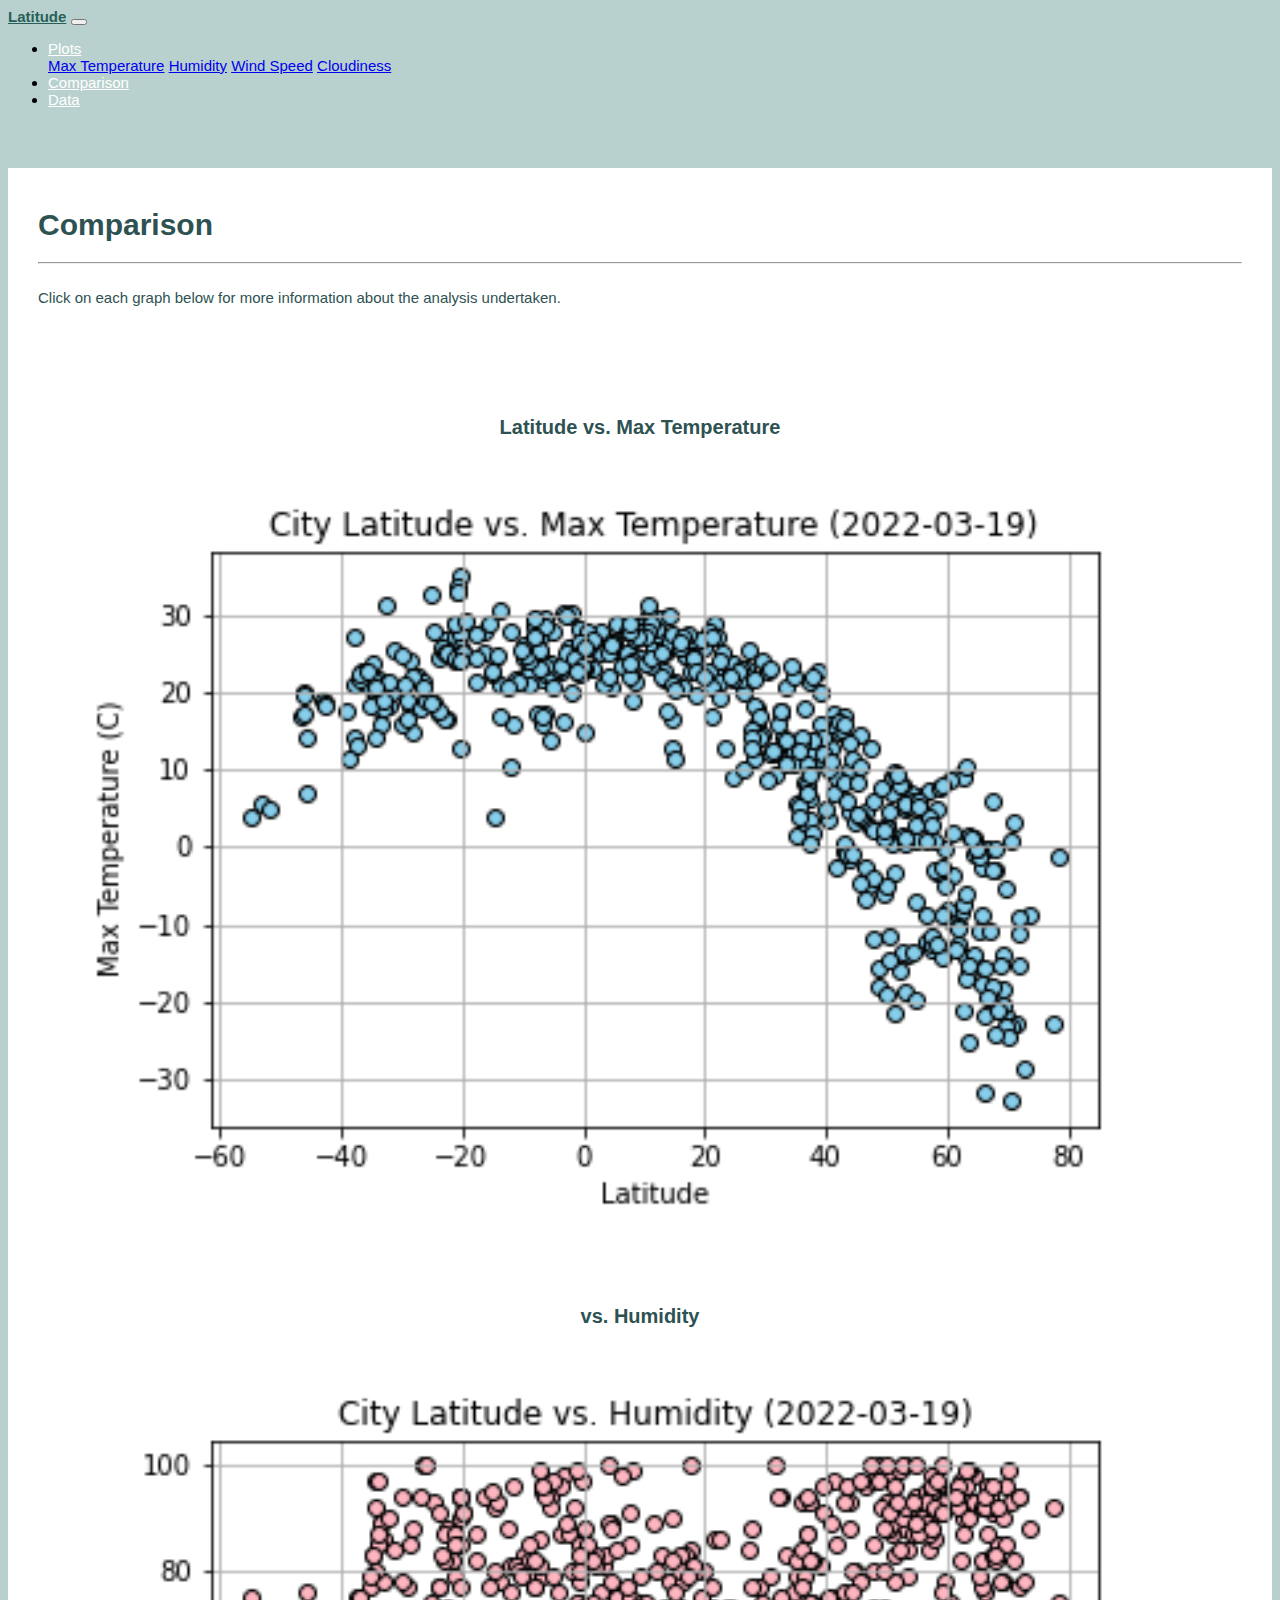
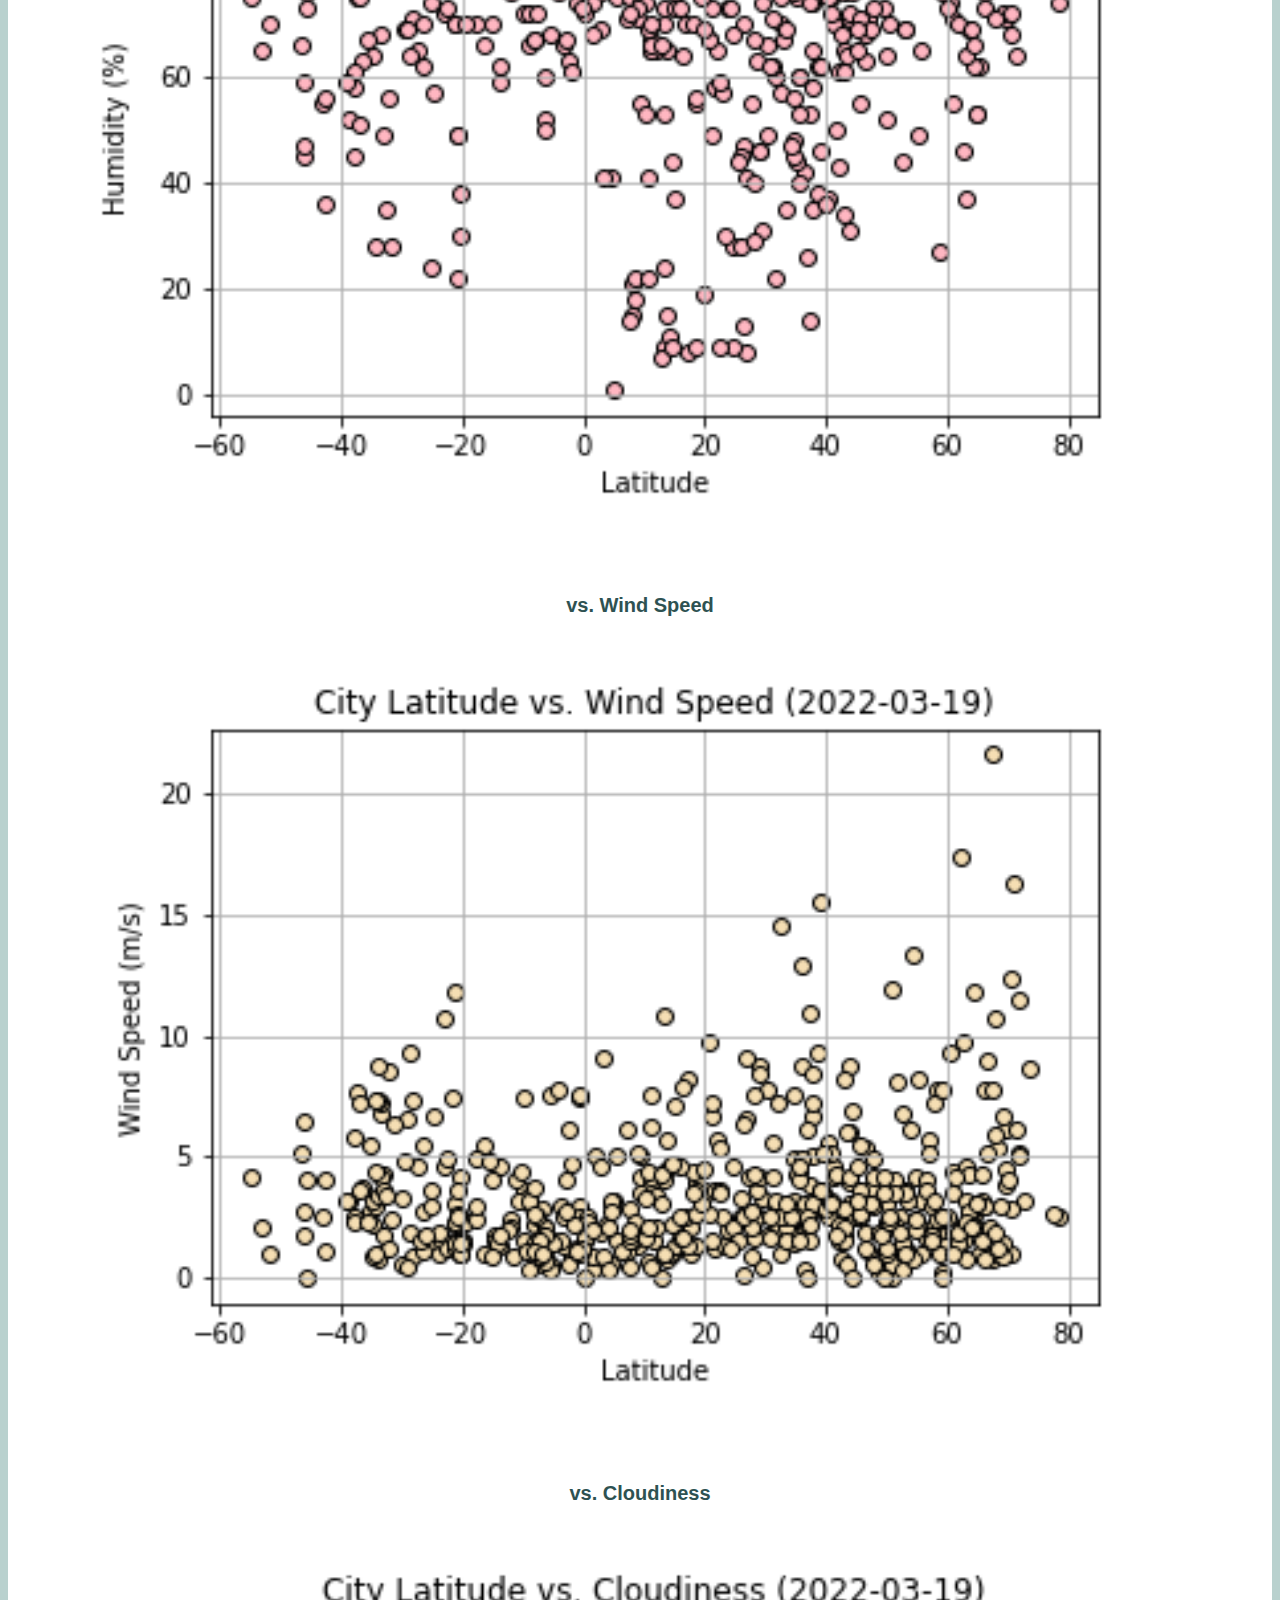
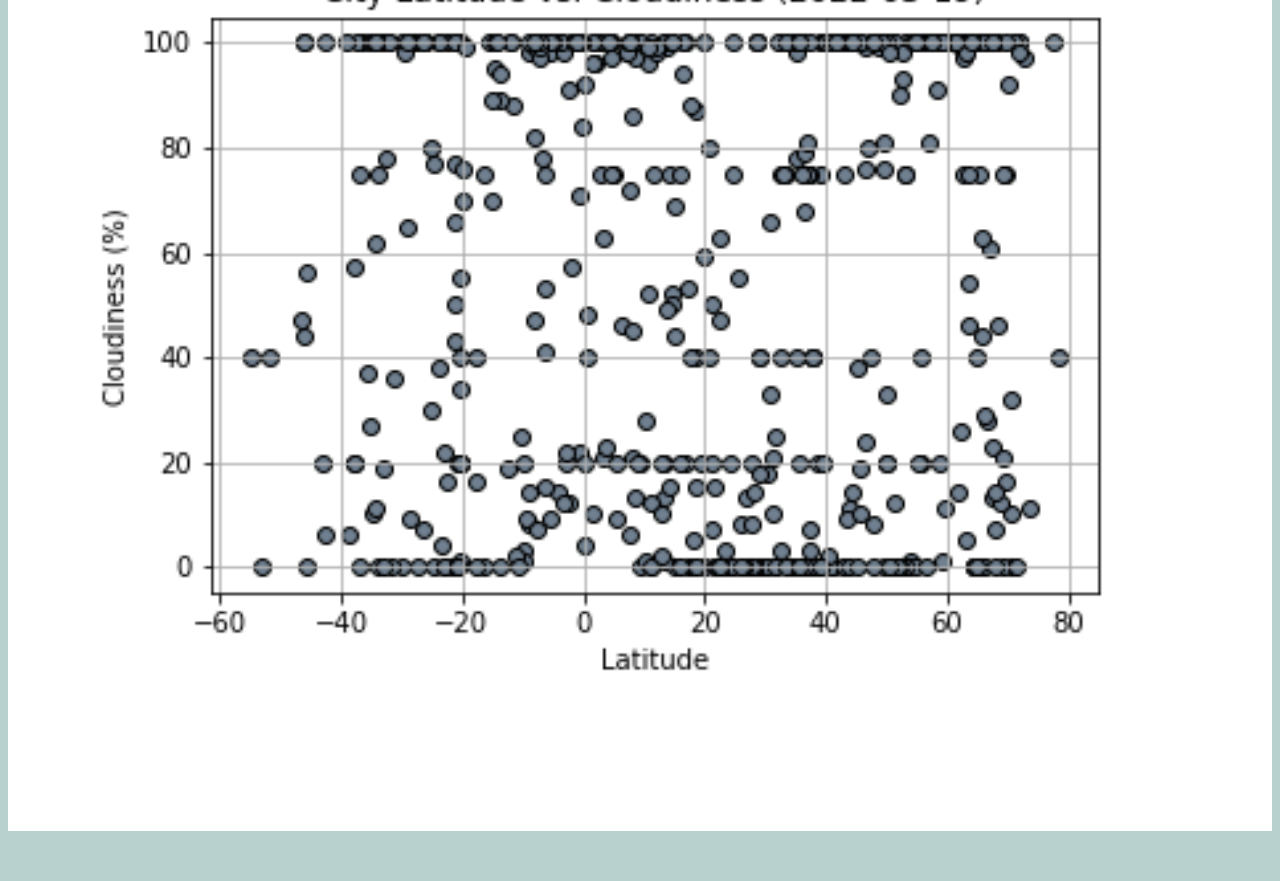
==== comparison.html @ b2e15f68 "uploading webpages and resources" ====
<!doctype html>
<html lang="en">
<head>
    <meta charset="utf-8">
    <meta name="viewport" content="width=device-width, initial-scale=1">
    <link rel="stylesheet" href="https://cdn.jsdelivr.net/npm/bootstrap@4.6.1/dist/css/bootstrap.min.css" integrity="sha384-zCbKRCUGaJDkqS1kPbPd7TveP5iyJE0EjAuZQTgFLD2ylzuqKfdKlfG/eSrtxUkn" crossorigin="anonymous">
    <script src="https://cdn.jsdelivr.net/npm/jquery@3.5.1/dist/jquery.slim.min.js" integrity="sha384-DfXdz2htPH0lsSSs5nCTpuj/zy4C+OGpamoFVy38MVBnE+IbbVYUew+OrCXaRkfj" crossorigin="anonymous"></script>
    <script src="https://cdn.jsdelivr.net/npm/popper.js@1.16.1/dist/umd/popper.min.js" integrity="sha384-9/reFTGAW83EW2RDu2S0VKaIzap3H66lZH81PoYlFhbGU+6BZp6G7niu735Sk7lN" crossorigin="anonymous"></script>
    <script src="https://cdn.jsdelivr.net/npm/bootstrap@4.6.1/dist/js/bootstrap.min.js" integrity="sha384-VHvPCCyXqtD5DqJeNxl2dtTyhF78xXNXdkwX1CZeRusQfRKp+tA7hAShOK/B/fQ2" crossorigin="anonymous"></script>
    <link rel="stylesheet" type="text/css" href="style.css">
    <title>Weather Data Visualisation</title>
  </head>
  
  <body>
    <!------------------------------------------>
    <!--------------NAVIGATION------------------>
    <!------------------------------------------>
    <div class="navigation">
      <nav class="navbar navbar-expand-lg navbar-dark bg-dark">
        <a class="navbar-brand" style="background-color:#b9d1ce" href="index.html">Latitude</a>
        <button class="navbar-toggler" type="button" data-toggle="collapse" data-target="#navbarSupportedContent" aria-controls="navbarSupportedContent" aria-expanded="false" aria-label="Toggle navigation">
          <span class="navbar-toggler-icon"></span>
        </button>
      
        <div class="collapse navbar-collapse" id="navbarSupportedContent">
          <ul class="navbar-nav ml-auto">
            <li class="nav-item dropdown">
              <a class="nav-link dropdown-toggle" href="#" id="navbarDropdown" role="button" data-toggle="dropdown" aria-expanded="false">
                Plots
              </a>
              <div class="dropdown-menu" aria-labelledby="navbarDropdown">
                <a class="dropdown-item" href="Visualisations/max-temperature.html">Max Temperature</a>
                <a class="dropdown-item" href="Visualisations/humidity.html">Humidity</a>
                <a class="dropdown-item" href="Visualisations/wind-speed.html">Wind Speed</a>
                <a class="dropdown-item" href="Visualisations/cloudiness.html">Cloudiness</a>
              </div>
            </li>
            <li class="nav-item">
              <a class="nav-link" href="comparison.html">Comparison</a>
            </li>
            <li class="nav-item">
              <a class="nav-link" href="data.html">Data</a>
            </li>
          </ul>
        </div>
      </nav>
    </div>

    <!------------------------------------------>
    <!--------------COMPARISON------------------>
    <!------------------------------------------>
    <div class="container">
      <div class="box">
        <div class="row">
          <div class="col-md-12">
            <h1>Comparison</h1>
            <hr>
            <p>Click on each graph below for more information about the analysis undertaken.</p>
            <div class="container">
              <div class="box">
                <div class="row">
                  <div class="col-lg-6 col-md-12 border" style="padding-top: 10px">
                    <h3 class="text-center">Latitude vs. Max Temperature</h3>
                    <a href="Visualisations/max-temperature.html">
                      <img style="padding-bottom:50px" src="Visualisations/assets/latitude_temp_plot.png" alt="Latitude vs. Max Temperature">
                      </a>
                  </div>
                  <div class="col-lg-6 col-md-12 border" style="padding-top: 10px">
                    <h3 class="text-center">vs. Humidity</h3>
                    <a href="Visualisations/humidity.html">
                    <img style="padding-bottom:50px" src="Visualisations/assets/latitude_humidity_plot.png" alt="Latitude vs. Humidity">
                    </a>
                  </div>
                </div>
                <div class="row">
                  <div class="col-lg-6 col-md-12 border" style="padding-top: 10px">
                    <h3 class="text-center">vs. Wind Speed</h3>
                    <a href="Visualisations/wind-speed.html">
                    <img style="padding-bottom:50px" src="Visualisations/assets/latitude_windspeed_plot.png" alt="Latitude vs. Max Temperature">
                    </a>
                  </div>
                  <div class="col-lg-6 col-md-12 border" style="padding-top: 10px">
                    <h3 class="text-center">vs. Cloudiness</h3>
                    <a href="Visualisations/cloudiness.html">
                    <img style="padding-bottom:50px" src="Visualisations/assets/latitude_cloudiness_plot.png" alt="Latitude vs. Humidity">
                    </a>
                  </div>
                </div>
              </div>
            </div>
          </div>
        </div>
      </div>
    </div>
  </body>
</html>
---- style.css ----
/* Body */
body {
    background-color: #b9d1ce;
    font-family:Verdana, Geneva, Tahoma, sans-serif;
    font-size: 15px;
}

/* Text Cusomisations */
h1 {
    font-size: 30px;
}

h3 {
    font-size: 20px;
}

.text-center {
    text-align: center;
}

p {
    text-align:justify;
    padding-top: 10px;
}

/* Images */
img {
    width: 100%;
    height: 100%;
}

.active, .panel:hover {
    border: #296059 solid;
}

/* Used for landing page image in summary box */
.float-left {
    float: left;
}

/* Prioritise the smaller image resolution when using this tag */
.summary-img {
    width: 55%!important;
}

/* Box Classes */
.box {
    margin-top: 60px; 
    margin-bottom: 50px; 
    padding: 20px 30px; 
    color:rgb(46, 82, 82);
    background-color: white;
}

.data-box {
    margin-top: 60px; 
    margin-bottom: 50px; 
    padding: 20px 10px; 
    color:rgb(46, 82, 82);
    background-color: white;
}

/* Row class with padding */
.row-padding {
    padding-bottom: 20px;
}

/* Column headers align left in data datable */
th {
    text-align: left;
}

/* Navbar customisations on top of bootstrap */
.navbar-brand {
    padding:inherit;
    color:#296059!important;
    font-weight:bold!important;
}

.navbar-brand:hover {
    color:white!important;
}

.nav-link {
    color:white!important;
}

.nav-link:hover {
    background-color:#b9d1ce!important;
}
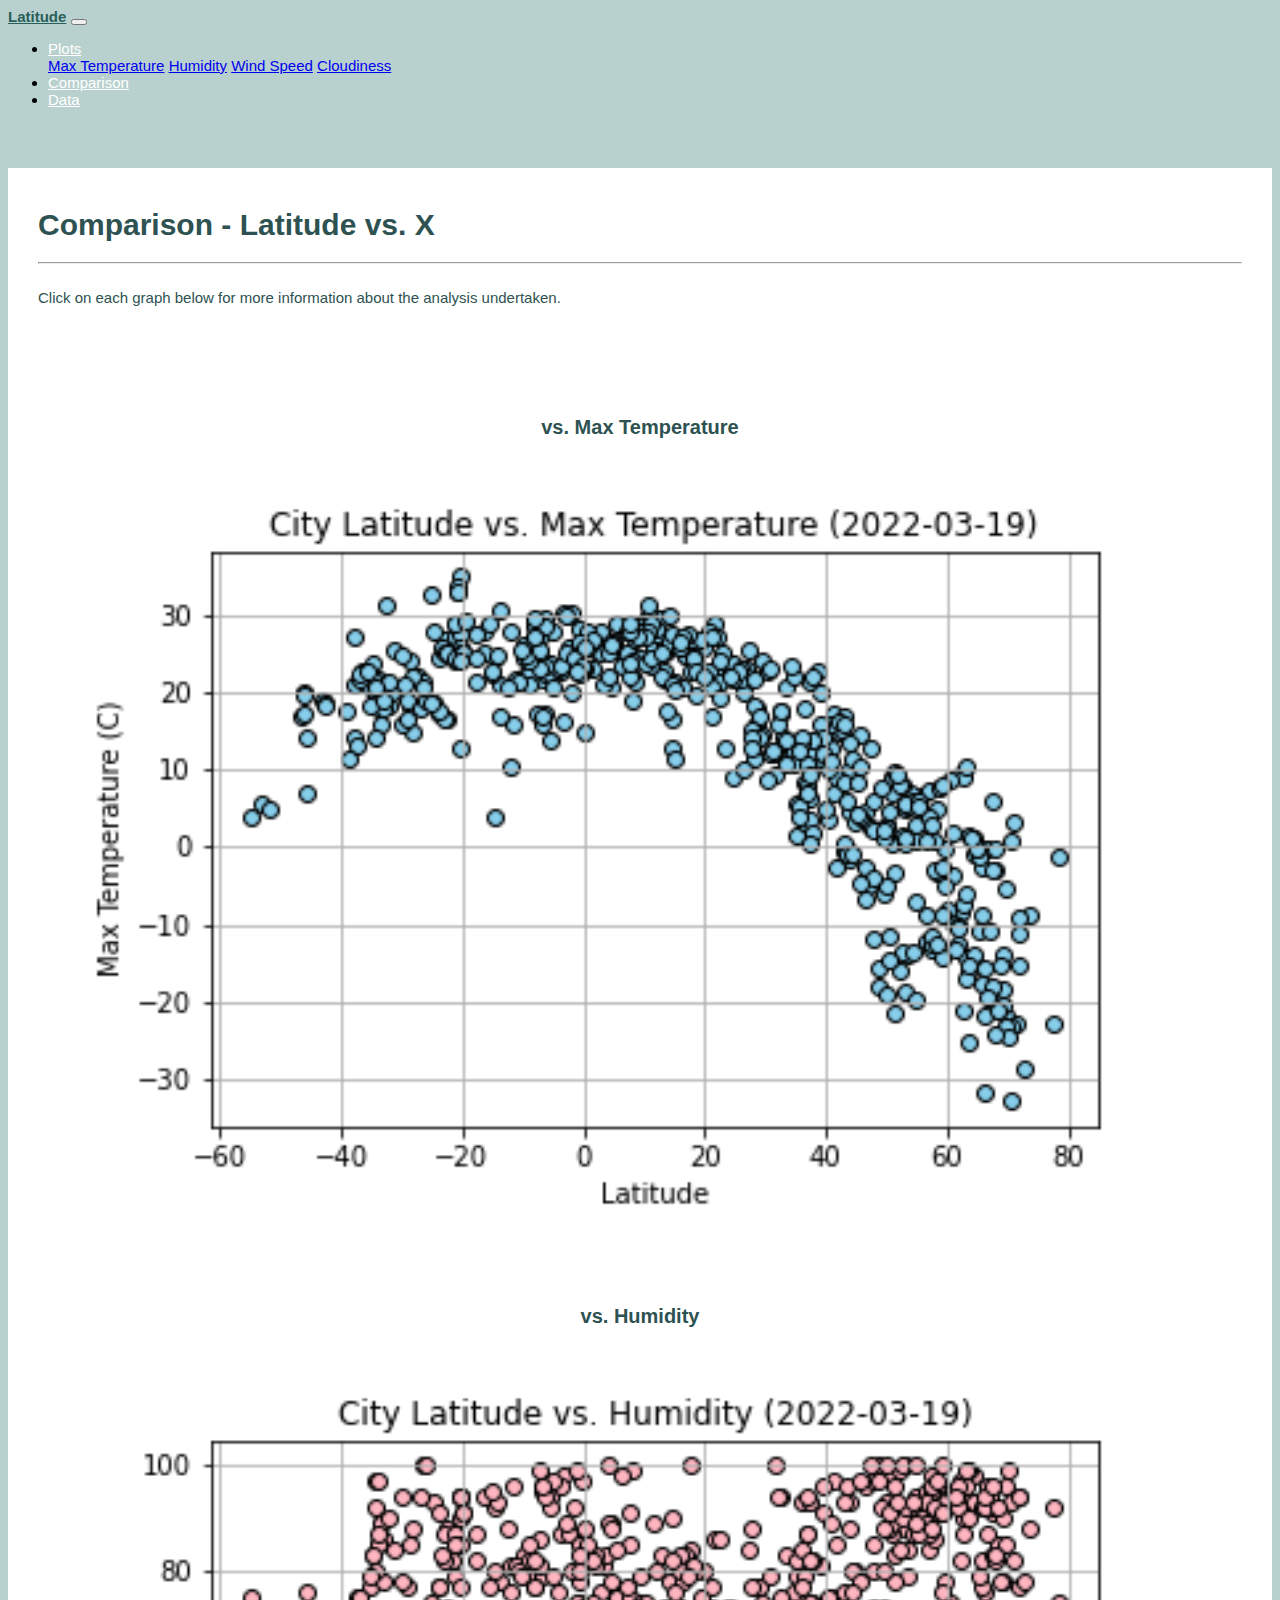
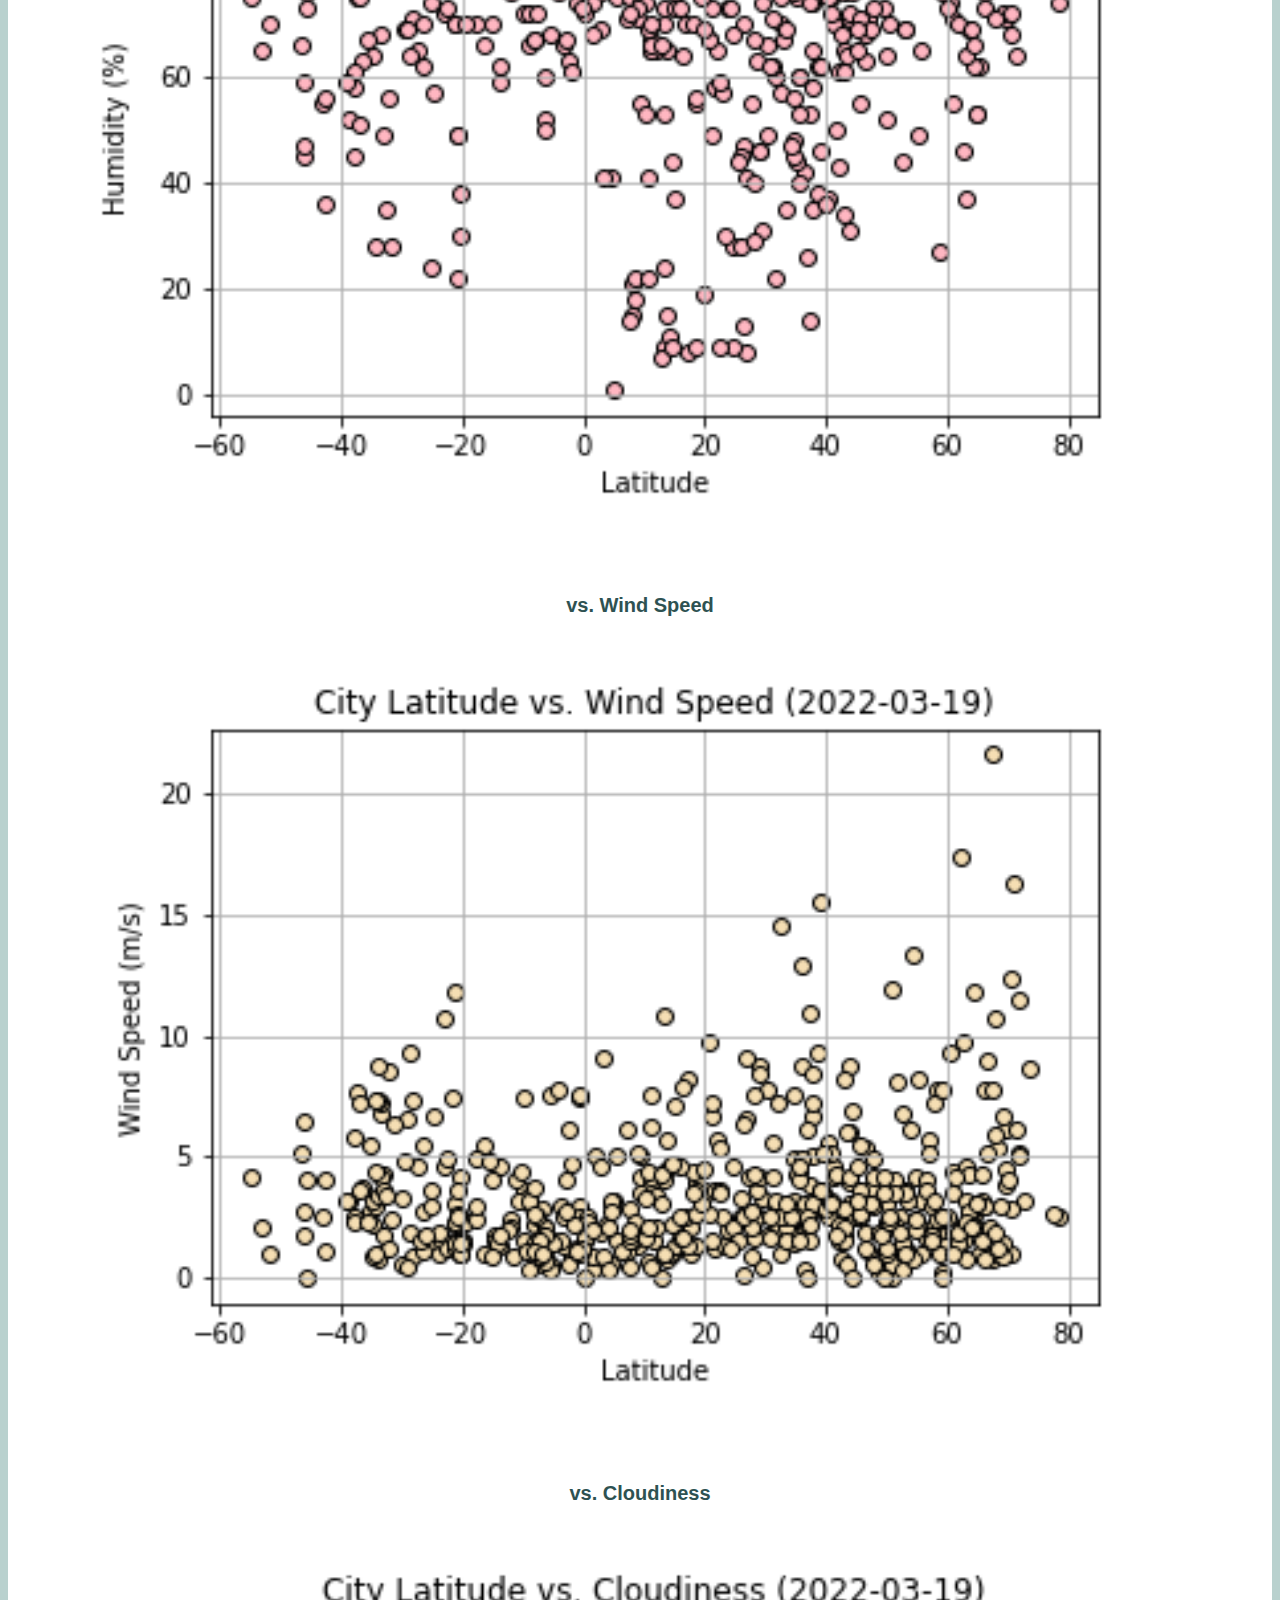
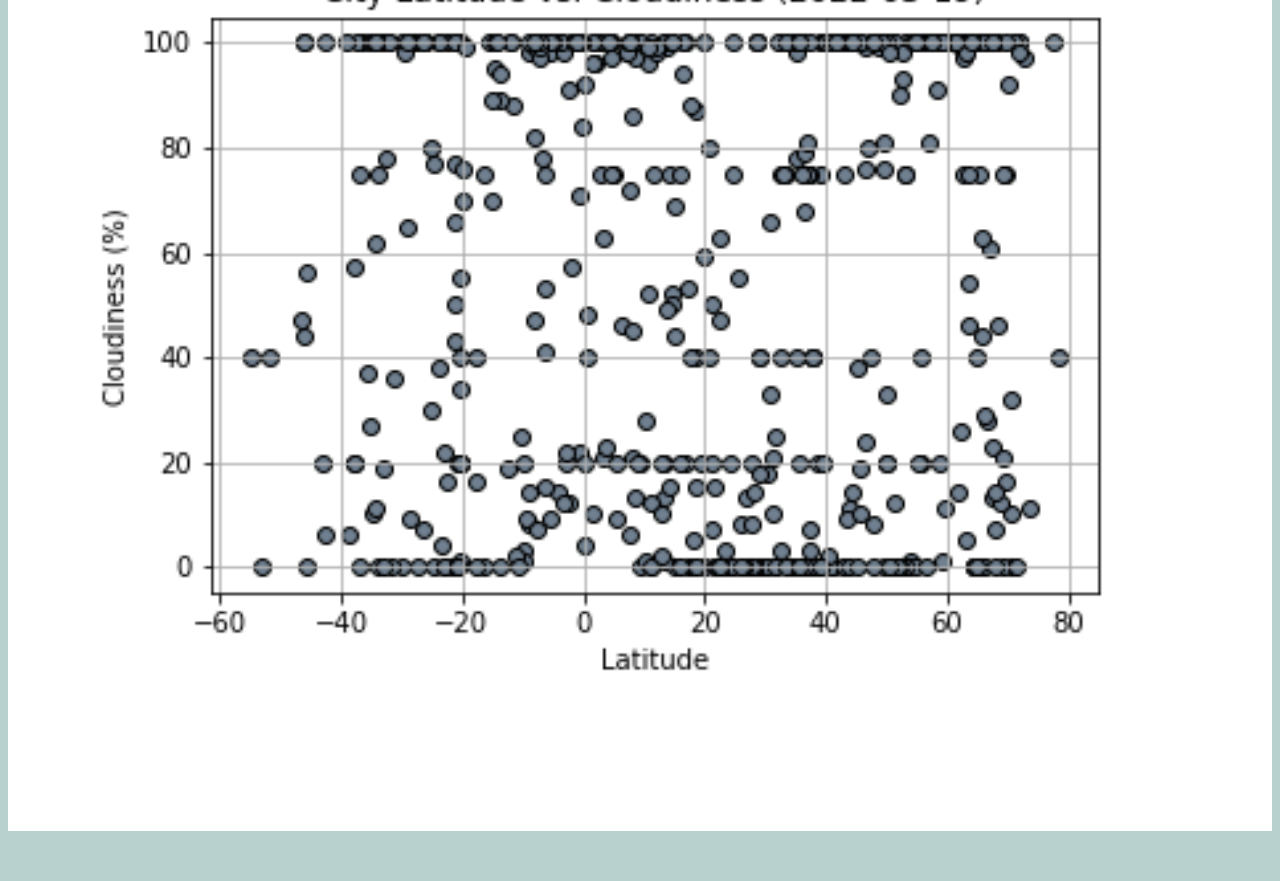
==== commit ee6c568d: "Update comparison.html" ====
--- a/comparison.html
+++ b/comparison.html
@@ -53,14 +53,14 @@
       <div class="box">
         <div class="row">
           <div class="col-md-12">
-            <h1>Comparison</h1>
+            <h1>Comparison - Latitude vs. X</h1>
             <hr>
             <p>Click on each graph below for more information about the analysis undertaken.</p>
             <div class="container">
               <div class="box">
                 <div class="row">
                   <div class="col-lg-6 col-md-12 border" style="padding-top: 10px">
-                    <h3 class="text-center">Latitude vs. Max Temperature</h3>
+                    <h3 class="text-center">vs. Max Temperature</h3>
                     <a href="Visualisations/max-temperature.html">
                       <img style="padding-bottom:50px" src="Visualisations/assets/latitude_temp_plot.png" alt="Latitude vs. Max Temperature">
                       </a>
@@ -93,4 +93,4 @@
       </div>
     </div>
   </body>
-</html>+</html>
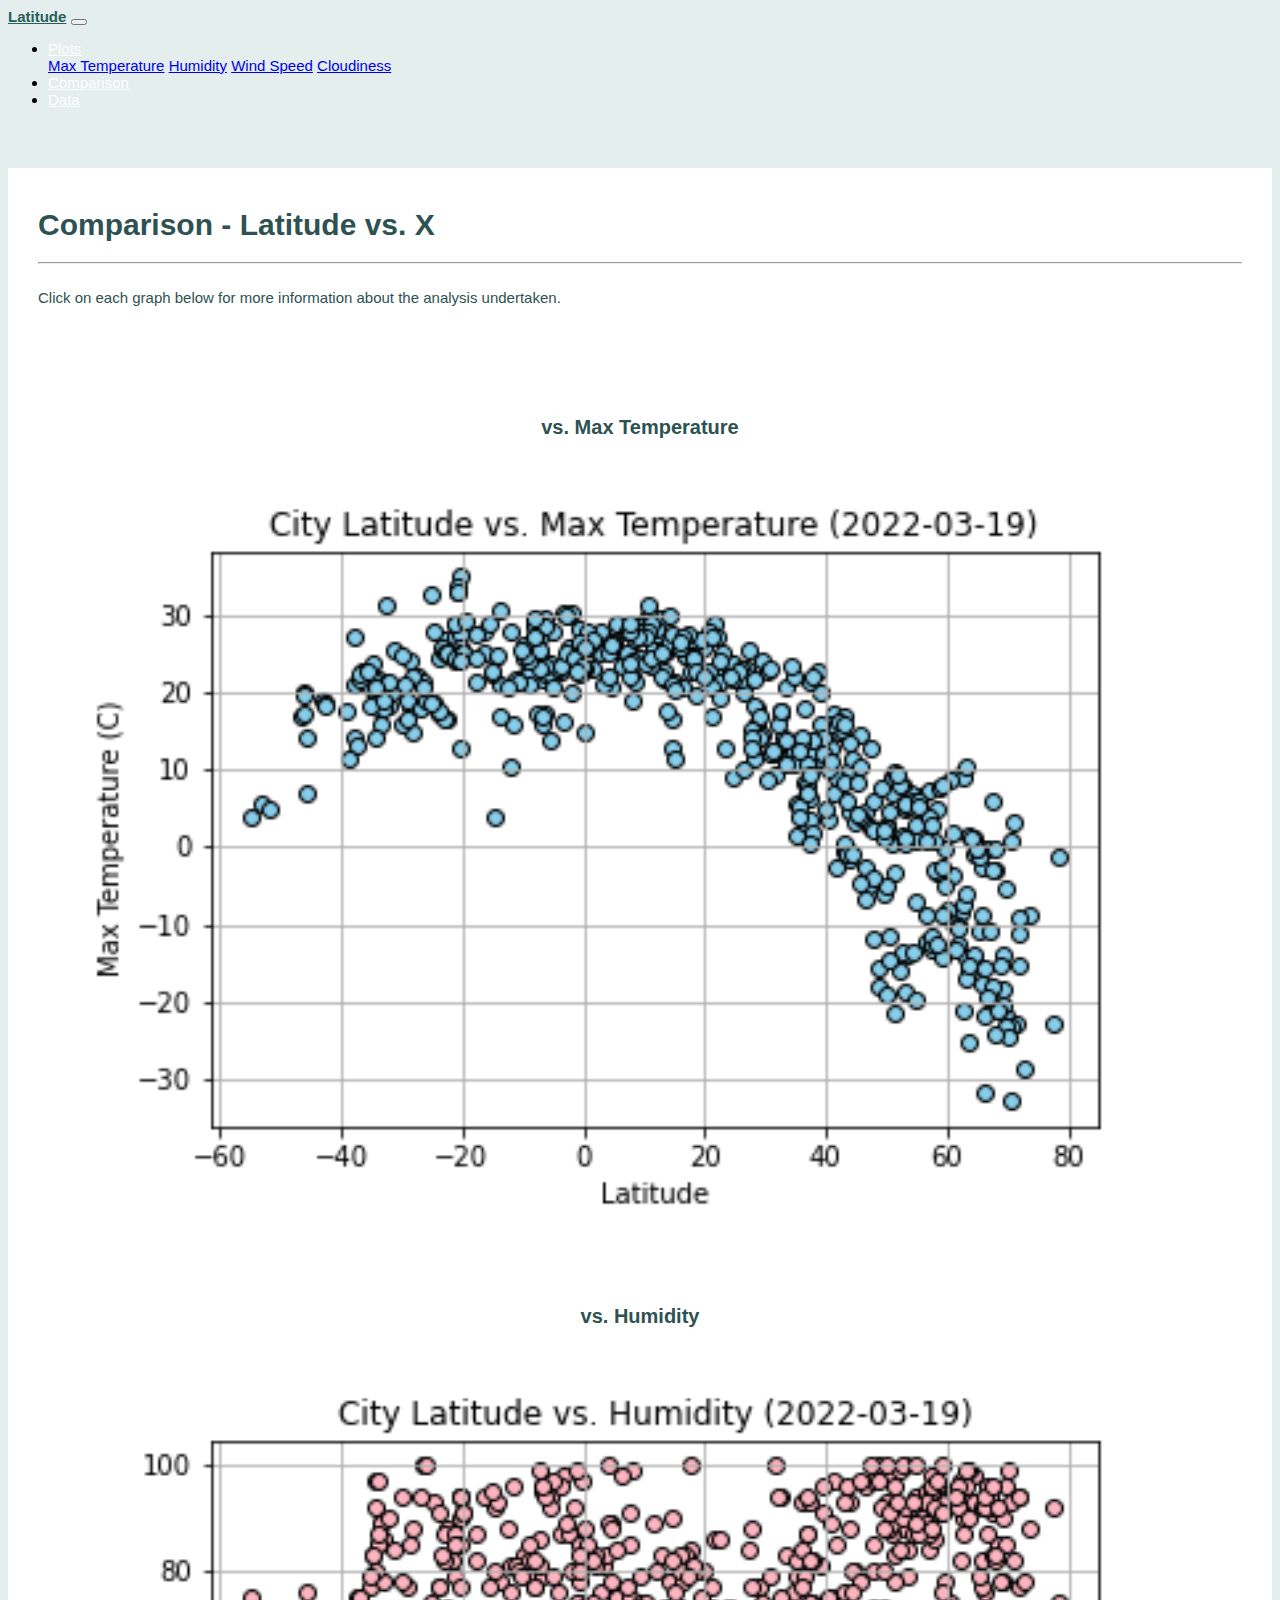
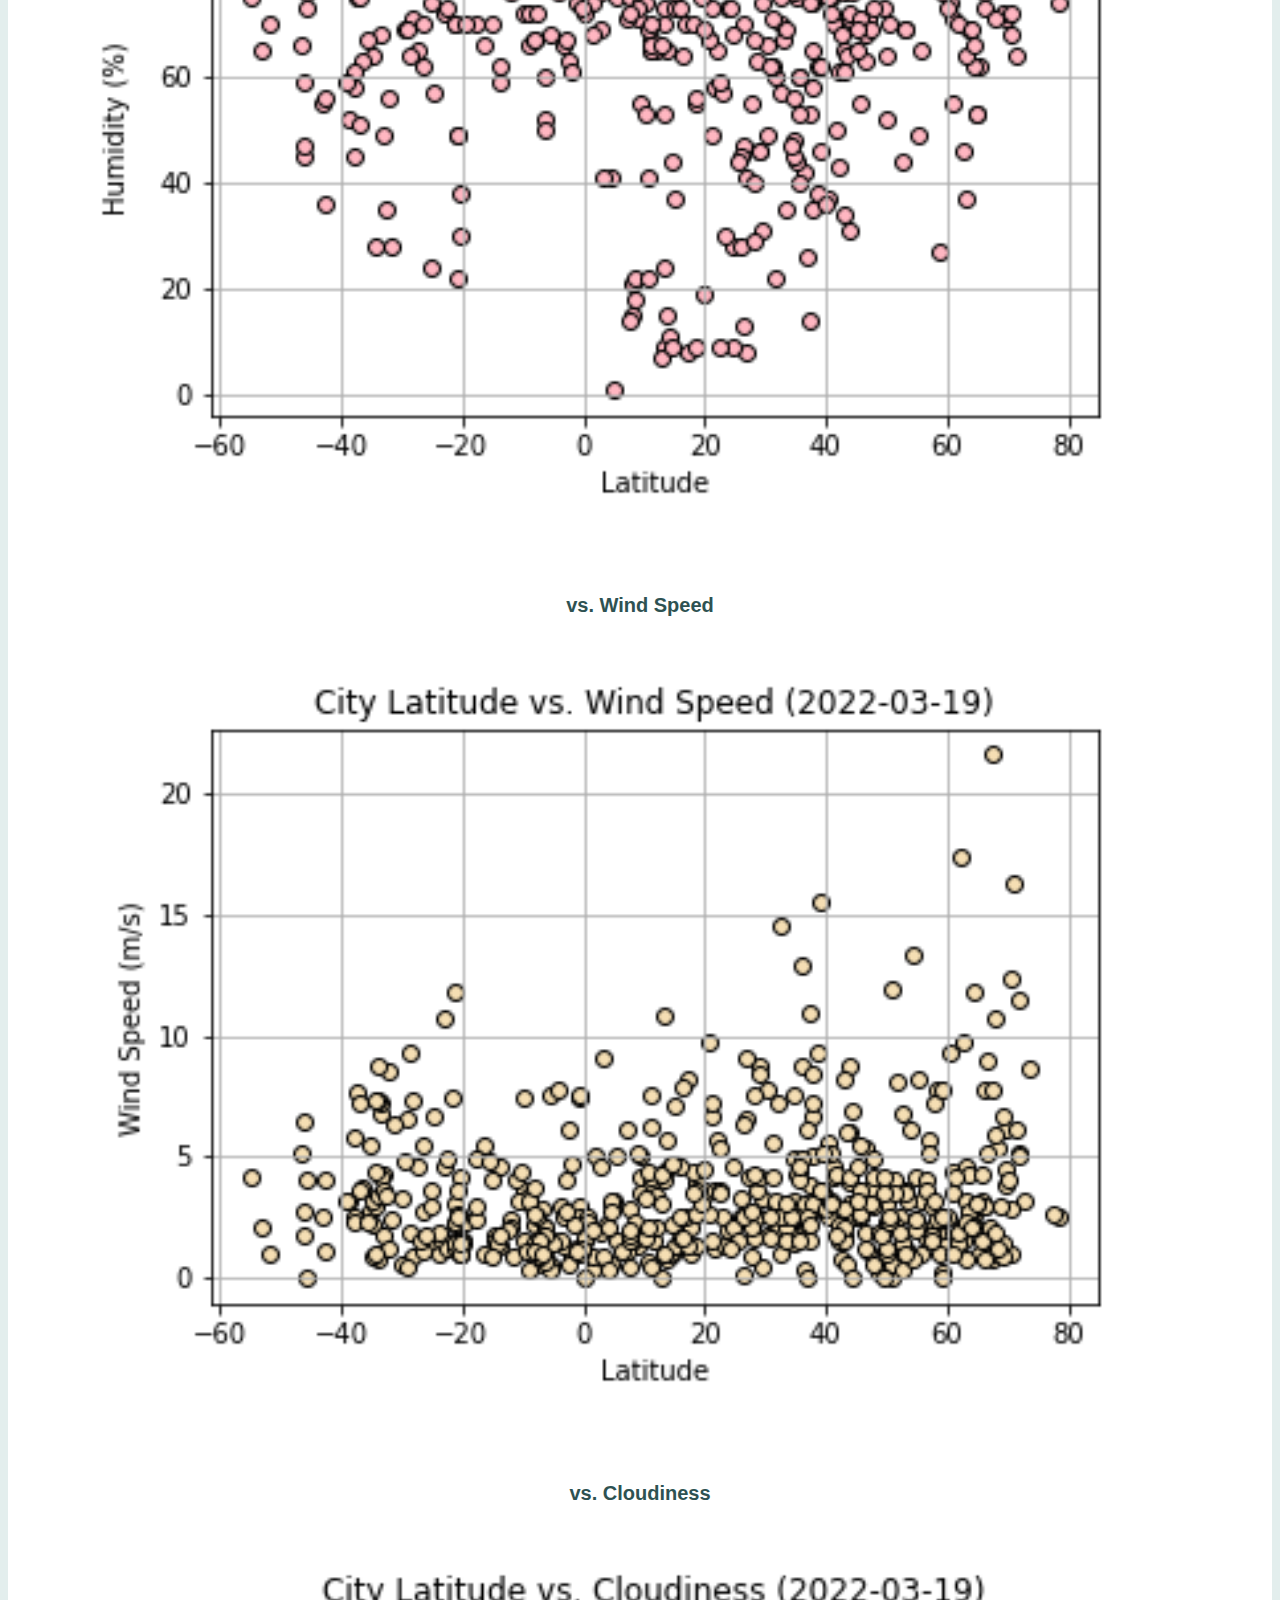
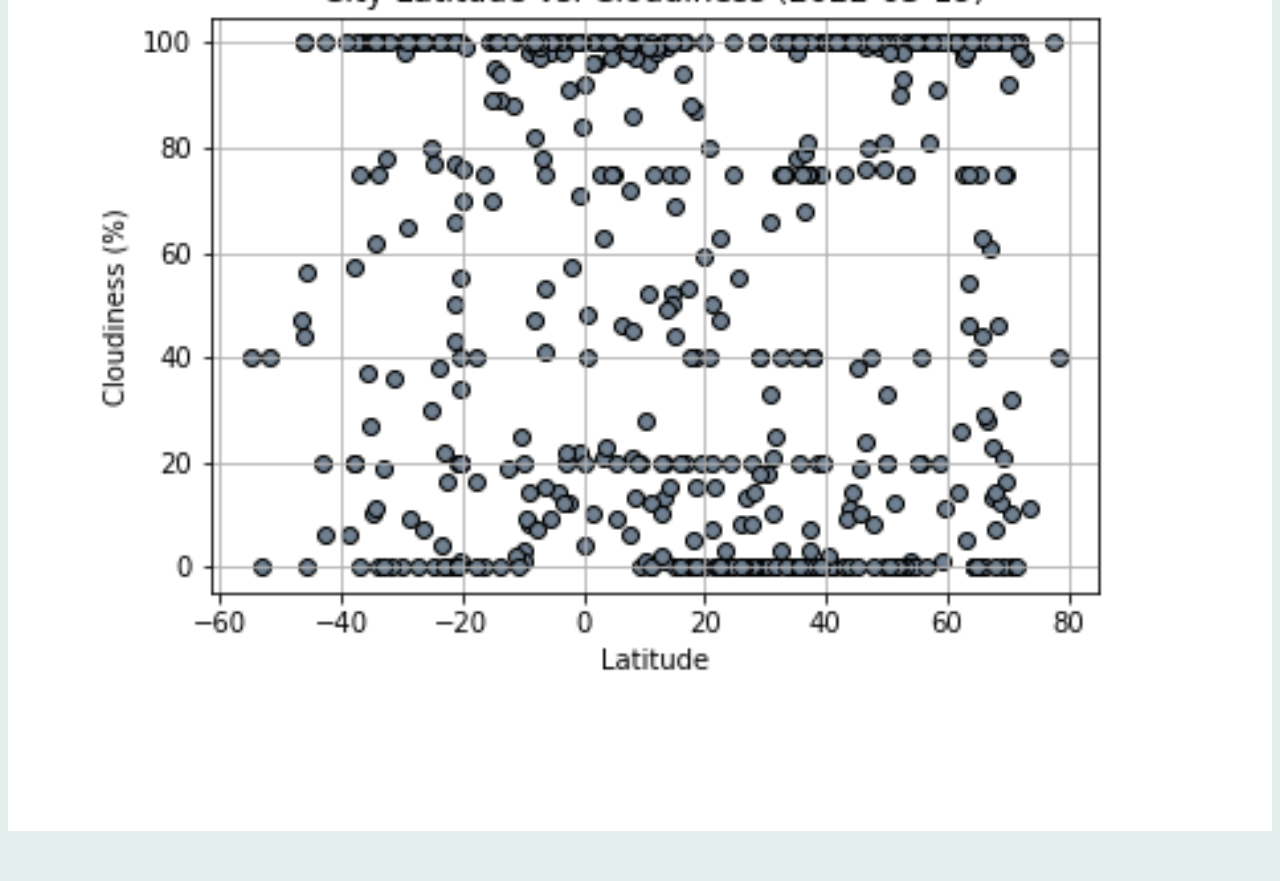
==== commit c089556f: "add media query" ====
--- a/comparison.html
+++ b/comparison.html
@@ -17,7 +17,7 @@
     <!------------------------------------------>
     <div class="navigation">
       <nav class="navbar navbar-expand-lg navbar-dark bg-dark">
-        <a class="navbar-brand" style="background-color:#b9d1ce" href="index.html">Latitude</a>
+        <a class="navbar-brand" href="index.html">Latitude</a>
         <button class="navbar-toggler" type="button" data-toggle="collapse" data-target="#navbarSupportedContent" aria-controls="navbarSupportedContent" aria-expanded="false" aria-label="Toggle navigation">
           <span class="navbar-toggler-icon"></span>
         </button>
--- a/style.css
+++ b/style.css
@@ -1,6 +1,6 @@
 /* Body */
 body {
-    background-color: #b9d1ce;
+    background-color: #e3eeed;
     font-family:Verdana, Geneva, Tahoma, sans-serif;
     font-size: 15px;
 }
@@ -75,10 +75,11 @@
     padding:inherit;
     color:#296059!important;
     font-weight:bold!important;
+    background-color:#e3eeed!important;
 }
 
 .navbar-brand:hover {
-    color:white!important;
+    color:#88c5be!important;
 }
 
 .nav-link {
@@ -87,4 +88,27 @@
 
 .nav-link:hover {
     background-color:#b9d1ce!important;
+}
+
+/* Media query to change colour of navbar for small screen */
+@media (max-width: 992px) {
+    .navbar-expand-lg {
+        background-color:#88c5be!important;
+    }
+    .navbar-brand {
+        background-color: #296059!important;
+        color:#e3eeed!important;
+    }
+
+    #navbarSupportedContent {
+        background-color: #ffffff!important;
+    }
+
+    .nav-link {
+        color: #296059!important;
+    }
+
+    button {
+        background-color:#296059!important;
+    }
 }